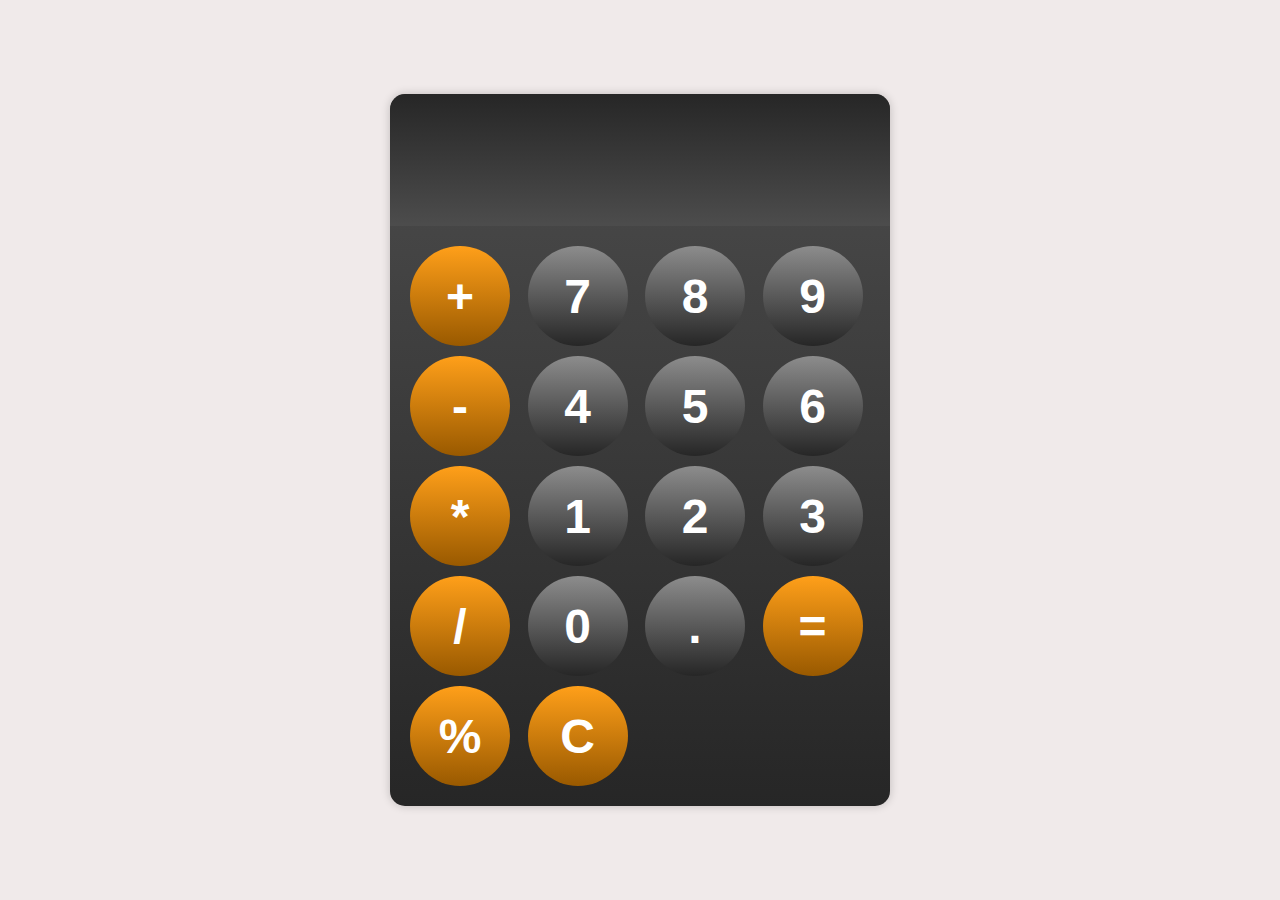
==== src/index.html @ 8ed9d80a "Add files via upload" ====
<!DOCTYPE html>
<html>
<head>
    <meta charset='utf-8'>
    <meta http-equiv='X-UA-Compatible' content='IE=edge'>
    <title>simple cal</title>
    <meta name='viewport' content='width=device-width, initial-scale=1'>
    <link rel='stylesheet' type='text/css' media='screen' href='main.css'>
    <script src='main.js'></script>
</head>
<body>
    <div id="calculator">
    <input id="display" readonly>
    <div id="keys">
        <button onclick="appendToDisplay('+')" class="operator-btn">+</button>
        <button onclick="appendToDisplay('7')">7</button>
        <button onclick="appendToDisplay('8')">8</button>
        <button onclick="appendToDisplay('9')">9</button>
        <button onclick="appendToDisplay('-')" class="operator-btn">-</button>
        <button onclick="appendToDisplay('4')">4</button>
        <button onclick="appendToDisplay('5')">5</button>
        <button onclick="appendToDisplay('6')">6</button>
        <button onclick="appendToDisplay('*')" class="operator-btn">*</button>
        <button onclick="appendToDisplay('1')">1</button>
        <button onclick="appendToDisplay('2')">2</button>
        <button onclick="appendToDisplay('3')">3</button>
        <button onclick="appendToDisplay('/')" class="operator-btn">/</button>
        <button onclick="appendToDisplay('0')">0</button>
        <button onclick="appendToDisplay('.')">.</button>
        <button onclick="calculate()" class="operator-btn" >=</button>
        <button onclick="appendToDisplay('%')" class="operator-btn">%</button>
        <button onclick="clearDisplay()" class="operator-btn">C</button> 
    </div>
    </div> 

    <script src="main.js"></script>
</body>
</html>
---- src/main.css ----
body{
    margin:0;
    display:flex;
    justify-content: center;
    align-items: center;
    height: 100vh;
    background-color: hsl(0, 17%, 93%);
}
#calculator{
    font-family:'sans-serif';
    background-color:hsl(0,0%,15%);
    border-radius: 15px;
    max-width: 500px;
    overflow:hidden;
    box-shadow: 0 0 10px rgba(0, 10, 0, 0.2);
    background-image: linear-gradient(to bottom , hsl(0,0%,30%), hsl(0,0%,15%));
}
#display{
    width: 100%;
    padding: 20px;
    font-size:5rem;
    text-align:left;
    border:none;
    background-color:hsl(0,0%,20%);
    color: white;
    border-radius: 15px 15px 0 0;
    background-image: linear-gradient(to top , hsl(0,0%,30%), hsl(0,0%,15%));
     
}
 
#keys{
    display:grid;
    grid-template-columns: repeat(4,1fr);
    gap: 10px;
    padding: 20px;
}
button{
    width:100px;
    height:100px;
    border-radius:50px;
    background-color:hsl(0,0%,30%);
    border:none;
    color:white;
    font-size:3rem;
    font-weight: bold;
    cursor: pointer;
    background-image: linear-gradient(to bottom, hsl(0,0%,55%), hsl(0,0%,15%));
}
button:hover{
    background-color:hsl(0,0%,30%);
    background-image: linear-gradient(to bottom, hsl(0, 0%, 30%), hsl(0, 0%, 10%));
}
button:active{
    background-color:hsl(0,0%,50%);
    box-shadow: inset 0 0 10px rgba(0, 0, 0, 0.5);
}
.operator-btn{
    background-color: hsl(35,100%,55%); 
    background-image: linear-gradient(to bottom, hsl(35,100%,55%), hsl(35,100%,30%));   
    transition: background-color 0.7s ease;
}
.operator-btn:hover{
    background-color: hsl(35, 78%, 70%);
    background-image: linear-gradient(to bottom, hsl(35, 78%, 70%), hsl(35, 100%, 40%));
}
.operator-btn:active{
    background-color: hsl(35,100%,75%);
    box-shadow: inset 0 0 10px rgba(228, 155, 29, 0.861);
    filter: brightness(80%);


}
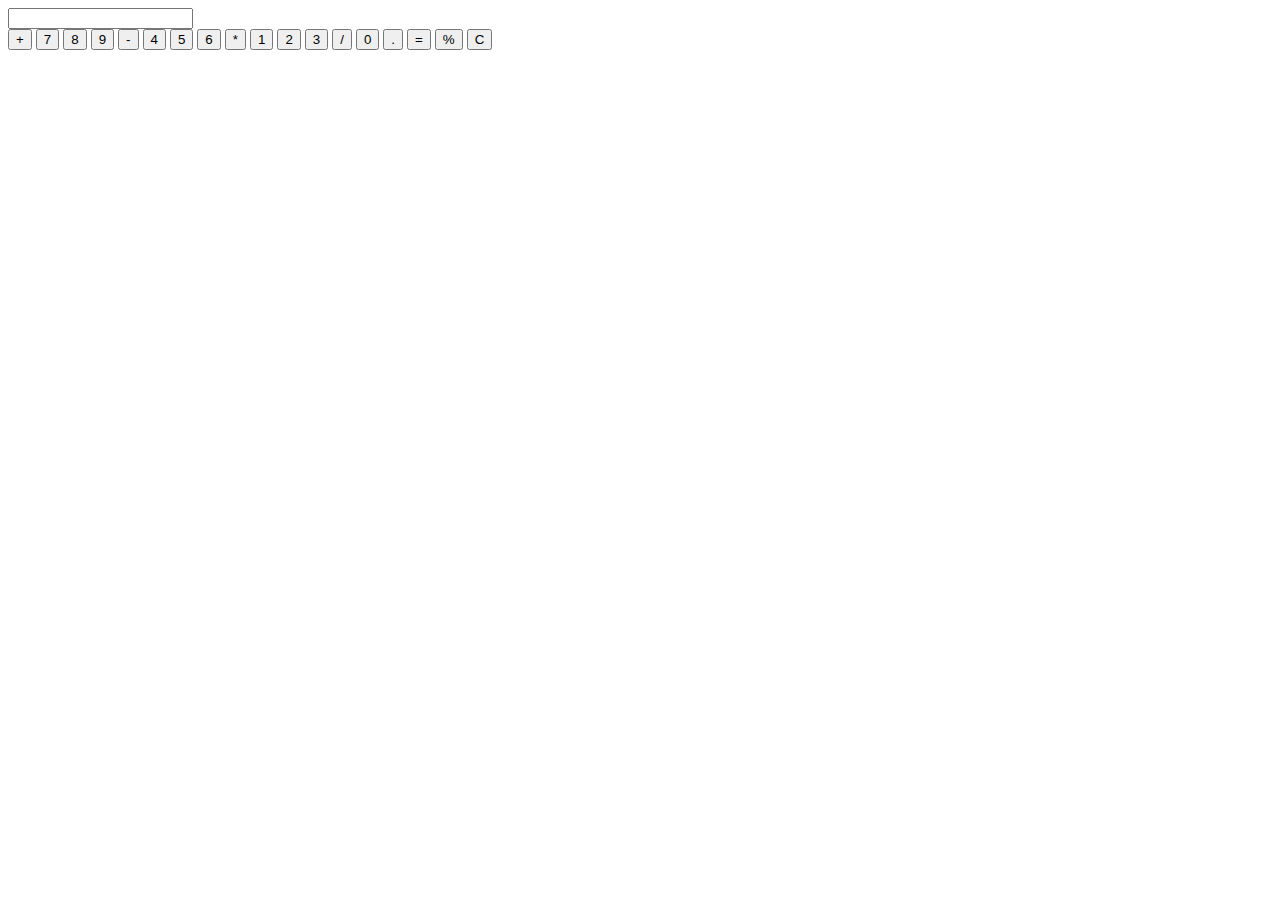
==== commit 4fa31eba: "Update index.html" ====
--- a/src/index.html
+++ b/src/index.html
@@ -5,7 +5,7 @@
     <meta http-equiv='X-UA-Compatible' content='IE=edge'>
     <title>simple cal</title>
     <meta name='viewport' content='width=device-width, initial-scale=1'>
-    <link rel='stylesheet' type='text/css' media='screen' href='main.css'>
+    <link rel='stylesheet' type='text/css' media='screen' href='src/main.css'>
     <script src='main.js'></script>
 </head>
 <body>
@@ -33,6 +33,6 @@
     </div>
     </div> 
 
-    <script src="main.js"></script>
+    <script src="src/main.js"></script>
 </body>
-</html>+</html>
